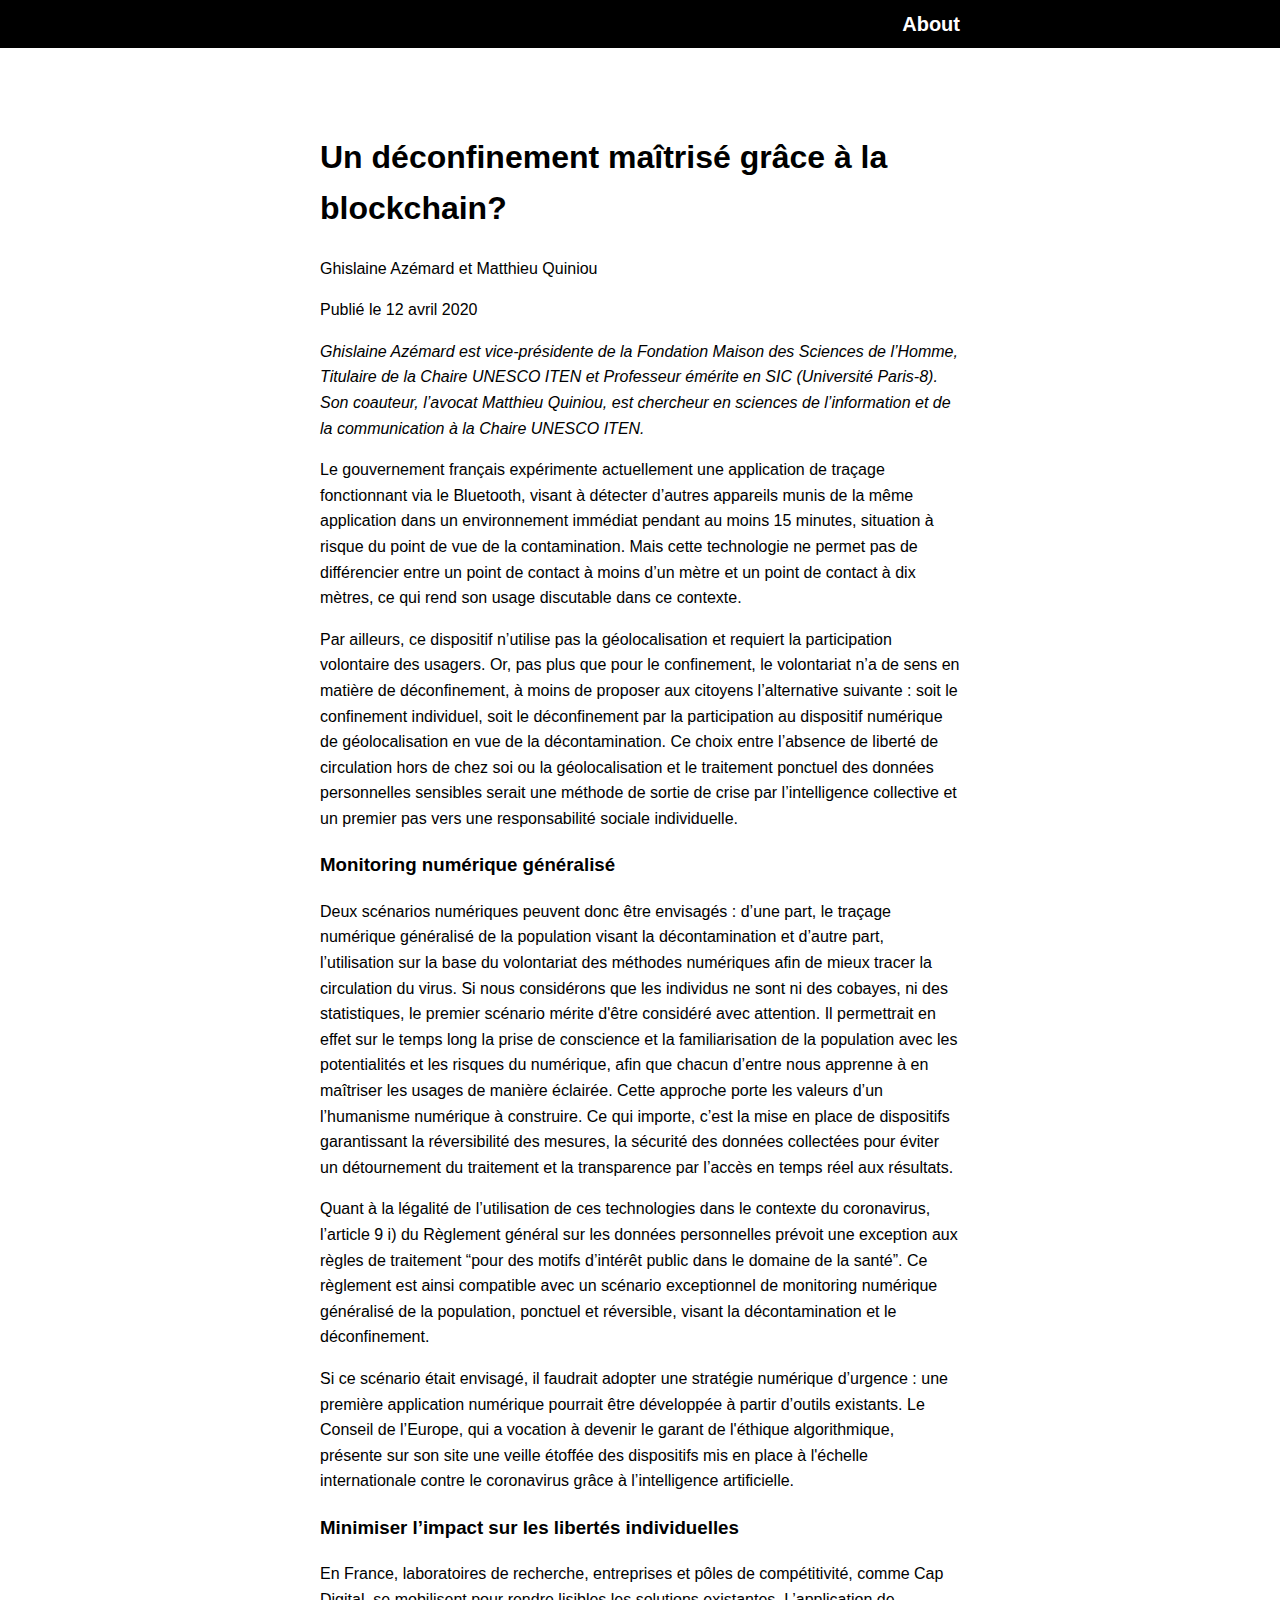
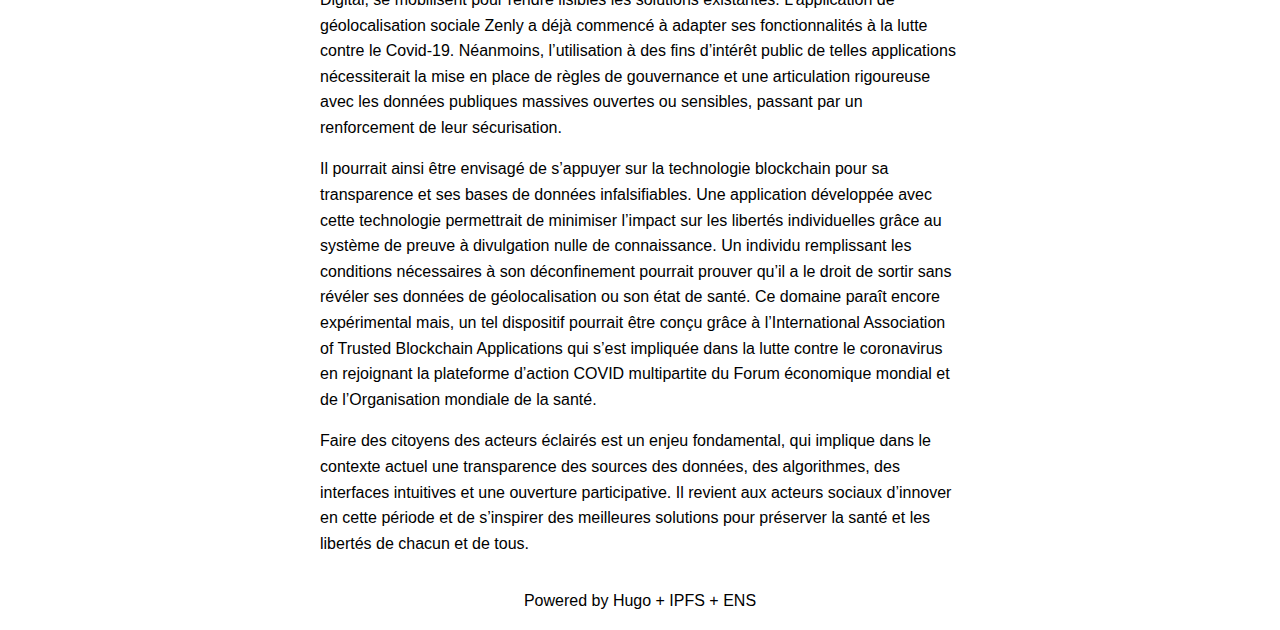
==== public/index.html @ ccd2f6fb "Initial commit" ====
<!DOCTYPE html>
<html lang="">

<head>
  <meta charset="utf-8">

<meta name="viewport" content="width=device-width, initial-scale=1.0">


  
    <meta name="description" content="Un déconfinement maîtrisé grâce à la blockchain? Ghislaine Azémard et Matthieu Quiniou
Publié le 12 avril 2020
Ghislaine Azémard est vice-présidente de la Fondation Maison des Sciences de l&rsquo;Homme, Titulaire de la Chaire UNESCO ITEN et Professeur émérite en SIC (Université Paris-8). Son coauteur, l&rsquo;avocat Matthieu Quiniou, est chercheur en sciences de l&rsquo;information et de la communication à la Chaire UNESCO ITEN.
Le gouvernement français expérimente actuellement une application de traçage fonctionnant via le Bluetooth, visant à détecter d&rsquo;autres appareils munis de la même application dans un environnement immédiat pendant au moins 15 minutes, situation à risque du point de vue de la contamination.">
  








<meta name="generator" content="Hugo 0.66.0" />
  <title></title>
  <link rel="canonical" href="./">


  








  
    
  
  
  <link rel="stylesheet" href="./css/base.min.c7cbd8098bbfb735f3cee8b2913778a5b7a18fb71b65d51f5e28d76f1b911117.css" integrity="sha256-x8vYCYu/tzXzzuiykTd4pbehj7cbZdUfXijXbxuRERc=" crossorigin="anonymous">




</head>

<body>
  <nav class="u-background">
  <div class="u-wrapper">
    <ul class="Banner">
      <li class="Banner-item Banner-item--title">
        <a class="Banner-link u-clickable" href="./"></a>
      </li>
      
        <li class="Banner-item">
          <a class="Banner-link u-clickable" href="./about/">About</a>
        </li>
      
    </ul>
  </div>
</nav>
  <main>
    <div class="u-wrapper">
      <div class="u-padding">
        

  <article>
    <header class="Heading">
  <h2 class="Heading-title">
    <a class="Heading-link u-clickable" href="./" rel="bookmark"></a>
  </h2>
  
</header>
    <h1 id="un-déconfinement-maîtrisé-grâce-à-la-blockchain">Un déconfinement maîtrisé grâce à la blockchain?</h1>
<p>Ghislaine Azémard et Matthieu Quiniou</p>
<p>Publié le 12 avril 2020</p>
<p><em>Ghislaine Azémard est vice-présidente de la Fondation Maison des Sciences de l&rsquo;Homme, Titulaire de la Chaire UNESCO ITEN et Professeur émérite en SIC (Université Paris-8). Son coauteur, l&rsquo;avocat Matthieu Quiniou, est chercheur en sciences de l&rsquo;information et de la communication à la Chaire UNESCO ITEN.</em></p>
<p>Le gouvernement français expérimente actuellement une application de traçage fonctionnant via le Bluetooth, visant à détecter d&rsquo;autres appareils munis de la même application dans un environnement immédiat pendant au moins 15 minutes, situation à risque du point de vue de la contamination. Mais cette technologie ne permet pas de différencier entre un point de contact à moins d&rsquo;un mètre et un point de contact à dix mètres, ce qui rend son usage discutable dans ce contexte.</p>
<p>Par ailleurs, ce dispositif n&rsquo;utilise pas la géolocalisation et requiert la participation volontaire des usagers. Or, pas plus que pour le confinement, le volontariat n&rsquo;a de sens en matière de déconfinement, à moins de proposer aux citoyens l&rsquo;alternative suivante : soit le confinement individuel, soit le déconfinement par la participation au dispositif numérique de géolocalisation en vue de la décontamination. Ce choix entre l&rsquo;absence de liberté de circulation hors de chez soi ou la géolocalisation et le traitement ponctuel des données personnelles sensibles serait une méthode de sortie de crise par l&rsquo;intelligence collective et un premier pas vers une responsabilité sociale individuelle.</p>
<h3 id="monitoring-numérique-généralisé">Monitoring numérique généralisé</h3>
<p>Deux scénarios numériques peuvent donc être envisagés : d&rsquo;une part, le traçage numérique généralisé de la population visant la décontamination et d&rsquo;autre part, l&rsquo;utilisation sur la base du volontariat des méthodes numériques afin de mieux tracer la circulation du virus. Si nous considérons que les individus ne sont ni des cobayes, ni des statistiques, le premier scénario mérite d'être considéré avec attention. Il permettrait en effet sur le temps long la prise de conscience et la familiarisation de la population avec les potentialités et les risques du numérique, afin que chacun d&rsquo;entre nous apprenne à en maîtriser les usages de manière éclairée. Cette approche porte les valeurs d&rsquo;un l&rsquo;humanisme numérique à construire. Ce qui importe, c&rsquo;est la mise en place de dispositifs garantissant la réversibilité des mesures, la sécurité des données collectées pour éviter un détournement du traitement et la transparence par l&rsquo;accès en temps réel aux résultats.</p>
<p>Quant à la légalité de l&rsquo;utilisation de ces technologies dans le contexte du coronavirus, l&rsquo;article 9 i) du Règlement général sur les données personnelles prévoit une exception aux règles de traitement &ldquo;pour des motifs d&rsquo;intérêt public dans le domaine de la santé&rdquo;. Ce règlement est ainsi compatible avec un scénario exceptionnel de monitoring numérique généralisé de la population, ponctuel et réversible, visant la décontamination et le déconfinement.</p>
<p>Si ce scénario était envisagé, il faudrait adopter une stratégie numérique d&rsquo;urgence : une première application numérique pourrait être développée à partir d&rsquo;outils existants. Le Conseil de l&rsquo;Europe, qui a vocation à devenir le garant de l'éthique algorithmique, présente sur son site une veille étoffée des dispositifs mis en place à l'échelle internationale contre le coronavirus grâce à l&rsquo;intelligence artificielle.</p>
<h3 id="minimiser-limpact-sur-les-libertés-individuelles">Minimiser l&rsquo;impact sur les libertés individuelles</h3>
<p>En France, laboratoires de recherche, entreprises et pôles de compétitivité, comme Cap Digital, se mobilisent pour rendre lisibles les solutions existantes. L&rsquo;application de géolocalisation sociale Zenly a déjà commencé à adapter ses fonctionnalités à la lutte contre le Covid-19. Néanmoins, l&rsquo;utilisation à des fins d&rsquo;intérêt public de telles applications nécessiterait la mise en place de règles de gouvernance et une articulation rigoureuse avec les données publiques massives ouvertes ou sensibles, passant par un renforcement de leur sécurisation.</p>
<p>Il pourrait ainsi être envisagé de s&rsquo;appuyer sur la technologie blockchain pour sa transparence et ses bases de données infalsifiables. Une application développée avec cette technologie permettrait de minimiser l&rsquo;impact sur les libertés individuelles grâce au système de preuve à divulgation nulle de connaissance. Un individu remplissant les conditions nécessaires à son déconfinement pourrait prouver qu&rsquo;il a le droit de sortir sans révéler ses données de géolocalisation ou son état de santé. Ce domaine paraît encore expérimental mais, un tel dispositif pourrait être conçu grâce à l&rsquo;International Association of Trusted Blockchain Applications qui s&rsquo;est impliquée dans la lutte contre le coronavirus en rejoignant la plateforme d&rsquo;action COVID multipartite du Forum économique mondial et de l&rsquo;Organisation mondiale de la santé.</p>
<p>Faire des citoyens des acteurs éclairés est un enjeu fondamental, qui implique dans le contexte actuel une transparence des sources des données, des algorithmes, des interfaces intuitives et une ouverture participative. Il revient aux acteurs sociaux d&rsquo;innover en cette période et de s&rsquo;inspirer des meilleures solutions pour préserver la santé et les libertés de chacun et de tous.</p>

    


  

  





    
  

  </article>


      </div>
    </div>
  </main>
  
  <footer class="Footer">
    <div class="u-wrapper">
      <div class="u-padding">
        Powered by Hugo + IPFS + ENS
      </div>
    </div>
  </footer>

</body>

</html>
---- public/css/base.min.c7cbd8098bbfb735f3cee8b2913778a5b7a18fb71b65d51f5e28d76f1b911117.css ----
body{font-family:-apple-system,BlinkMacSystemFont,segoe ui,Roboto,Oxygen-Sans,Ubuntu,Cantarell,helvetica neue,sans-serif;line-height:1.6;display:flex;flex-direction:column;min-height:100vh;margin:0;padding:0}main{flex-grow:1}img{max-width:100%;border-radius:.2rem}pre{overflow-x:auto;border:.1rem solid #d3d3d3;padding:1rem}code{font-family:SFMono-Regular,Consolas,liberation mono,Menlo,Courier,monospace}.Banner{list-style:none;display:flex;flex-flow:row-reverse wrap-reverse;justify-content:space-between;margin:0;padding:0}.Banner-item:nth-child(1){order:1}.Banner-item--title{flex-grow:1}.Banner-link{font-size:1.25rem;color:#fff;padding:.5rem 1rem}.Heading{display:flex;flex-wrap:wrap;justify-content:space-between;align-items:baseline}.Heading-title{margin:1.5rem .5rem 0 0}.Heading-link{color:inherit}.Tags{list-style:none;display:flex;flex-wrap:wrap;justify-content:center;margin:1.5rem 0;padding:0}.Tags-item{border-radius:.2rem;margin:.2rem;padding:0 .3rem}.Tags-link{color:#fff}.Divider{display:flex;justify-content:center}.Divider::after{content:"\a0"}.Pagination{font-size:1.25rem;color:inherit}.Pagination--right{float:right}.Footer{text-align:center;margin:1rem 0}.u-wrapper{max-width:42rem;margin:auto}.u-padding{padding:0 1rem}.u-background{background:#000}.u-clickable{font-weight:700;text-decoration:none;display:inline-block}
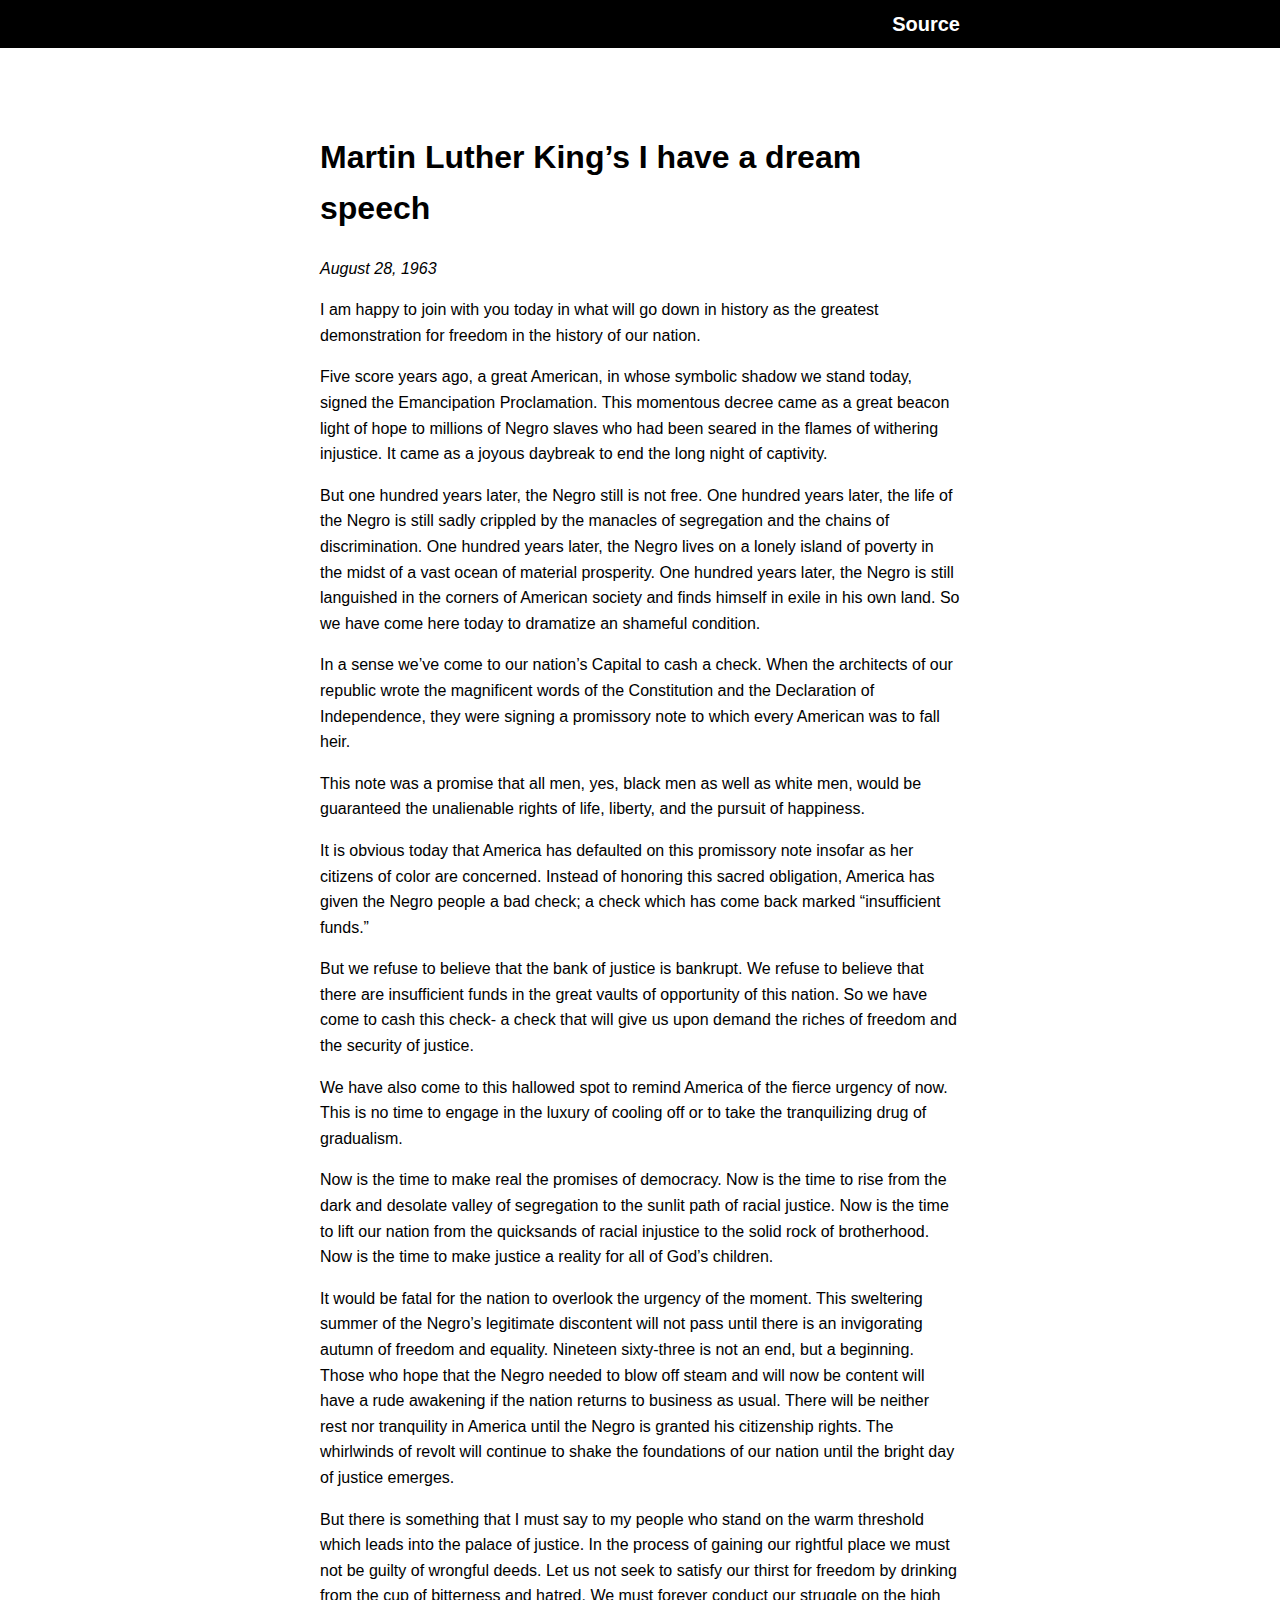
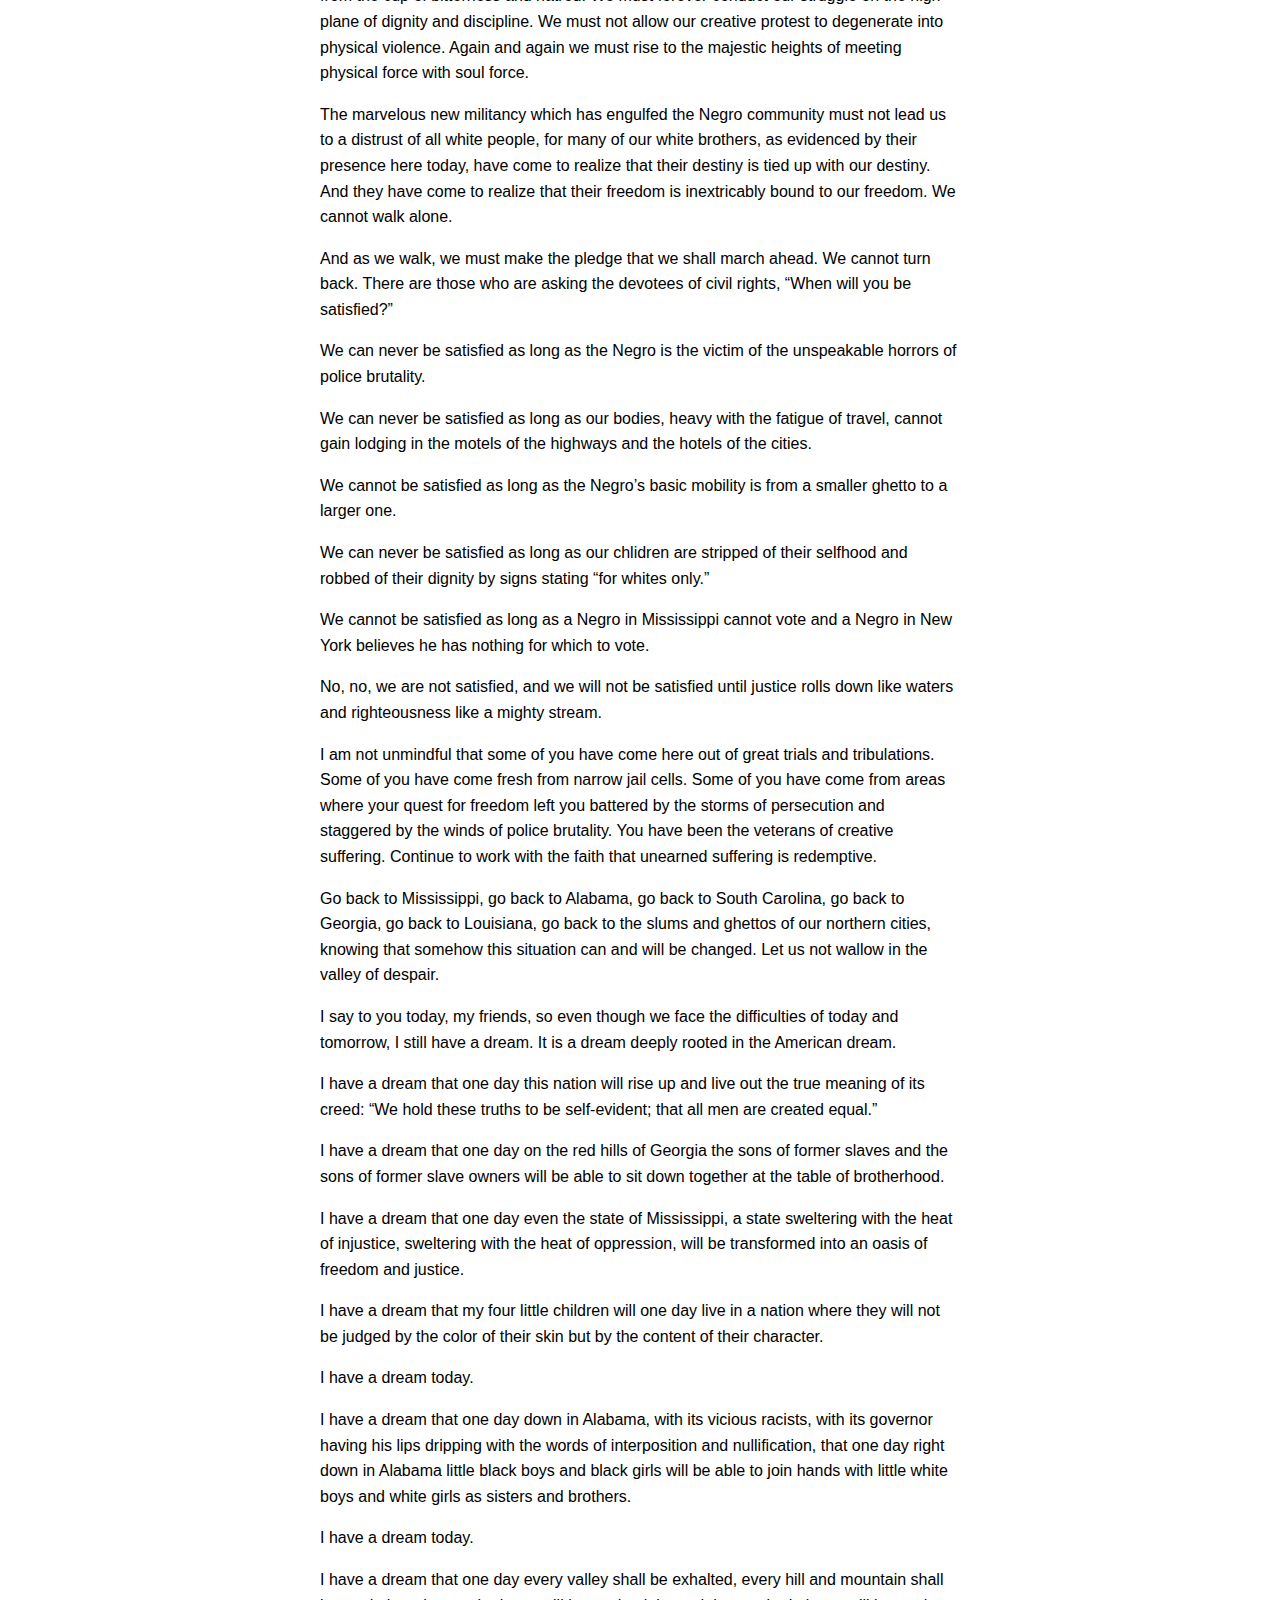
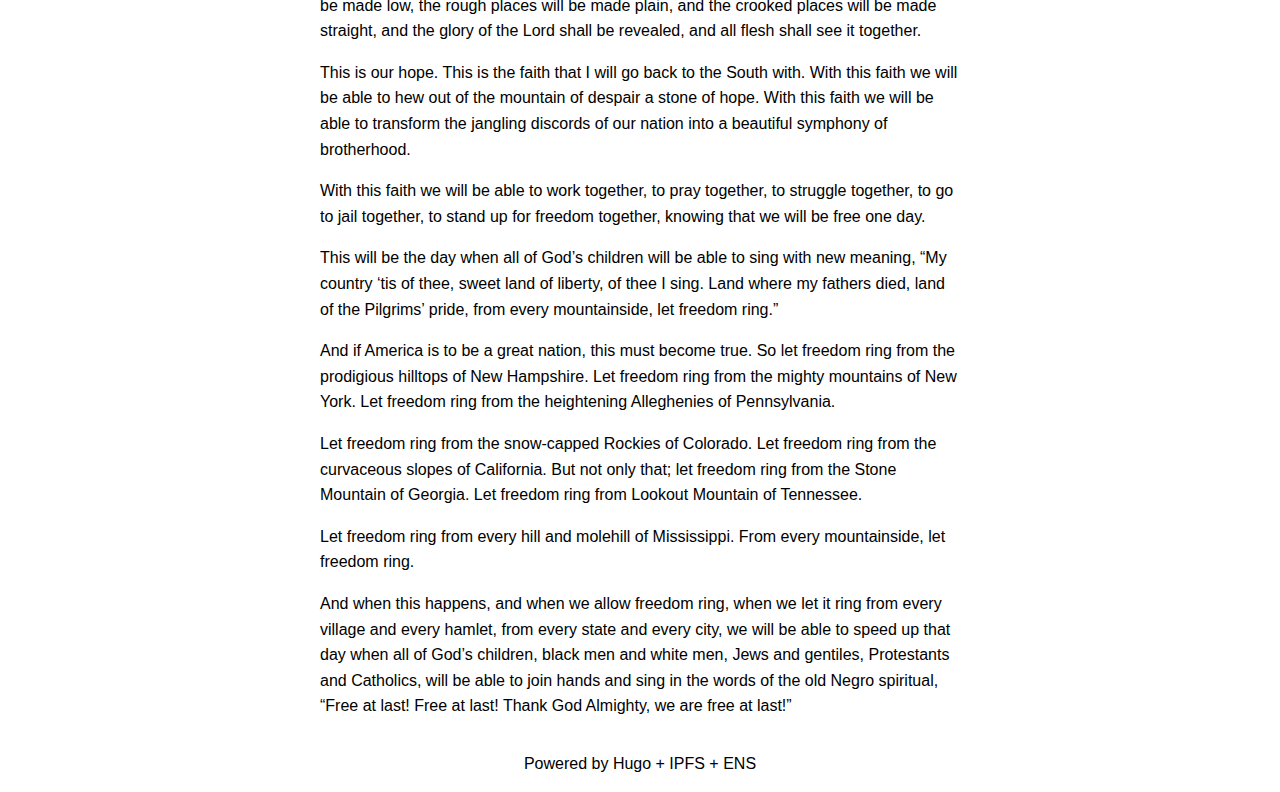
==== commit b54d8228: "add content" ====
--- a/public/index.html
+++ b/public/index.html
@@ -8,10 +8,9 @@
 
 
   
-    <meta name="description" content="Un déconfinement maîtrisé grâce à la blockchain? Ghislaine Azémard et Matthieu Quiniou
-Publié le 12 avril 2020
-Ghislaine Azémard est vice-présidente de la Fondation Maison des Sciences de l&rsquo;Homme, Titulaire de la Chaire UNESCO ITEN et Professeur émérite en SIC (Université Paris-8). Son coauteur, l&rsquo;avocat Matthieu Quiniou, est chercheur en sciences de l&rsquo;information et de la communication à la Chaire UNESCO ITEN.
-Le gouvernement français expérimente actuellement une application de traçage fonctionnant via le Bluetooth, visant à détecter d&rsquo;autres appareils munis de la même application dans un environnement immédiat pendant au moins 15 minutes, situation à risque du point de vue de la contamination.">
+    <meta name="description" content="Martin Luther King&rsquo;s I have a dream speech August 28, 1963
+I am happy to join with you today in what will go down in history as the greatest demonstration for freedom in the history of our nation.
+Five score years ago, a great American, in whose symbolic shadow we stand today, signed the Emancipation Proclamation. This momentous decree came as a great beacon light of hope to millions of Negro slaves who had been seared in the flames of withering injustice.">
   
 
 
@@ -55,7 +54,7 @@
       </li>
       
         <li class="Banner-item">
-          <a class="Banner-link u-clickable" href="./about/">About</a>
+          <a class="Banner-link u-clickable" href="./http:/www.let.rug.nl/usa/documents/1951-/martin-luther-kings-i-have-a-dream-speech-august-28-1963.php">Source</a>
         </li>
       
     </ul>
@@ -73,20 +72,45 @@
   </h2>
   
 </header>
-    <h1 id="un-déconfinement-maîtrisé-grâce-à-la-blockchain">Un déconfinement maîtrisé grâce à la blockchain?</h1>
-<p>Ghislaine Azémard et Matthieu Quiniou</p>
-<p>Publié le 12 avril 2020</p>
-<p><em>Ghislaine Azémard est vice-présidente de la Fondation Maison des Sciences de l&rsquo;Homme, Titulaire de la Chaire UNESCO ITEN et Professeur émérite en SIC (Université Paris-8). Son coauteur, l&rsquo;avocat Matthieu Quiniou, est chercheur en sciences de l&rsquo;information et de la communication à la Chaire UNESCO ITEN.</em></p>
-<p>Le gouvernement français expérimente actuellement une application de traçage fonctionnant via le Bluetooth, visant à détecter d&rsquo;autres appareils munis de la même application dans un environnement immédiat pendant au moins 15 minutes, situation à risque du point de vue de la contamination. Mais cette technologie ne permet pas de différencier entre un point de contact à moins d&rsquo;un mètre et un point de contact à dix mètres, ce qui rend son usage discutable dans ce contexte.</p>
-<p>Par ailleurs, ce dispositif n&rsquo;utilise pas la géolocalisation et requiert la participation volontaire des usagers. Or, pas plus que pour le confinement, le volontariat n&rsquo;a de sens en matière de déconfinement, à moins de proposer aux citoyens l&rsquo;alternative suivante : soit le confinement individuel, soit le déconfinement par la participation au dispositif numérique de géolocalisation en vue de la décontamination. Ce choix entre l&rsquo;absence de liberté de circulation hors de chez soi ou la géolocalisation et le traitement ponctuel des données personnelles sensibles serait une méthode de sortie de crise par l&rsquo;intelligence collective et un premier pas vers une responsabilité sociale individuelle.</p>
-<h3 id="monitoring-numérique-généralisé">Monitoring numérique généralisé</h3>
-<p>Deux scénarios numériques peuvent donc être envisagés : d&rsquo;une part, le traçage numérique généralisé de la population visant la décontamination et d&rsquo;autre part, l&rsquo;utilisation sur la base du volontariat des méthodes numériques afin de mieux tracer la circulation du virus. Si nous considérons que les individus ne sont ni des cobayes, ni des statistiques, le premier scénario mérite d'être considéré avec attention. Il permettrait en effet sur le temps long la prise de conscience et la familiarisation de la population avec les potentialités et les risques du numérique, afin que chacun d&rsquo;entre nous apprenne à en maîtriser les usages de manière éclairée. Cette approche porte les valeurs d&rsquo;un l&rsquo;humanisme numérique à construire. Ce qui importe, c&rsquo;est la mise en place de dispositifs garantissant la réversibilité des mesures, la sécurité des données collectées pour éviter un détournement du traitement et la transparence par l&rsquo;accès en temps réel aux résultats.</p>
-<p>Quant à la légalité de l&rsquo;utilisation de ces technologies dans le contexte du coronavirus, l&rsquo;article 9 i) du Règlement général sur les données personnelles prévoit une exception aux règles de traitement &ldquo;pour des motifs d&rsquo;intérêt public dans le domaine de la santé&rdquo;. Ce règlement est ainsi compatible avec un scénario exceptionnel de monitoring numérique généralisé de la population, ponctuel et réversible, visant la décontamination et le déconfinement.</p>
-<p>Si ce scénario était envisagé, il faudrait adopter une stratégie numérique d&rsquo;urgence : une première application numérique pourrait être développée à partir d&rsquo;outils existants. Le Conseil de l&rsquo;Europe, qui a vocation à devenir le garant de l'éthique algorithmique, présente sur son site une veille étoffée des dispositifs mis en place à l'échelle internationale contre le coronavirus grâce à l&rsquo;intelligence artificielle.</p>
-<h3 id="minimiser-limpact-sur-les-libertés-individuelles">Minimiser l&rsquo;impact sur les libertés individuelles</h3>
-<p>En France, laboratoires de recherche, entreprises et pôles de compétitivité, comme Cap Digital, se mobilisent pour rendre lisibles les solutions existantes. L&rsquo;application de géolocalisation sociale Zenly a déjà commencé à adapter ses fonctionnalités à la lutte contre le Covid-19. Néanmoins, l&rsquo;utilisation à des fins d&rsquo;intérêt public de telles applications nécessiterait la mise en place de règles de gouvernance et une articulation rigoureuse avec les données publiques massives ouvertes ou sensibles, passant par un renforcement de leur sécurisation.</p>
-<p>Il pourrait ainsi être envisagé de s&rsquo;appuyer sur la technologie blockchain pour sa transparence et ses bases de données infalsifiables. Une application développée avec cette technologie permettrait de minimiser l&rsquo;impact sur les libertés individuelles grâce au système de preuve à divulgation nulle de connaissance. Un individu remplissant les conditions nécessaires à son déconfinement pourrait prouver qu&rsquo;il a le droit de sortir sans révéler ses données de géolocalisation ou son état de santé. Ce domaine paraît encore expérimental mais, un tel dispositif pourrait être conçu grâce à l&rsquo;International Association of Trusted Blockchain Applications qui s&rsquo;est impliquée dans la lutte contre le coronavirus en rejoignant la plateforme d&rsquo;action COVID multipartite du Forum économique mondial et de l&rsquo;Organisation mondiale de la santé.</p>
-<p>Faire des citoyens des acteurs éclairés est un enjeu fondamental, qui implique dans le contexte actuel une transparence des sources des données, des algorithmes, des interfaces intuitives et une ouverture participative. Il revient aux acteurs sociaux d&rsquo;innover en cette période et de s&rsquo;inspirer des meilleures solutions pour préserver la santé et les libertés de chacun et de tous.</p>
+    <h1 id="martin-luther-kings-i-have-a-dream-speech">Martin Luther King&rsquo;s I have a dream speech</h1>
+<p><em>August 28, 1963</em></p>
+<p>I am happy to join with you today in what will go down in history as the greatest demonstration for freedom in the history of our nation.</p>
+<p>Five score years ago, a great American, in whose symbolic shadow we stand today, signed the Emancipation Proclamation. This momentous decree came as a great beacon light of hope to millions of Negro slaves who had been seared in the flames of withering injustice. It came as a joyous daybreak to end the long night of captivity.</p>
+<p>But one hundred years later, the Negro still is not free. One hundred years later, the life of the Negro is still sadly crippled by the manacles of segregation and the chains of discrimination. One hundred years later, the Negro lives on a lonely island of poverty in the midst of a vast ocean of material prosperity. One hundred years later, the Negro is still languished in the corners of American society and finds himself in exile in his own land. So we have come here today to dramatize an shameful condition.</p>
+<p>In a sense we&rsquo;ve come to our nation&rsquo;s Capital to cash a check. When the architects of our republic wrote the magnificent words of the Constitution and the Declaration of Independence, they were signing a promissory note to which every American was to fall heir.</p>
+<p>This note was a promise that all men, yes, black men as well as white men, would be guaranteed the unalienable rights of life, liberty, and the pursuit of happiness.</p>
+<p>It is obvious today that America has defaulted on this promissory note insofar as her citizens of color are concerned. Instead of honoring this sacred obligation, America has given the Negro people a bad check; a check which has come back marked &ldquo;insufficient funds.&rdquo;</p>
+<p>But we refuse to believe that the bank of justice is bankrupt. We refuse to believe that there are insufficient funds in the great vaults of opportunity of this nation. So we have come to cash this check- a check that will give us upon demand the riches of freedom and the security of justice.</p>
+<p>We have also come to this hallowed spot to remind America of the fierce urgency of now. This is no time to engage in the luxury of cooling off or to take the tranquilizing drug of gradualism.</p>
+<p>Now is the time to make real the promises of democracy. Now is the time to rise from the dark and desolate valley of segregation to the sunlit path of racial justice. Now is the time to lift our nation from the quicksands of racial injustice to the solid rock of brotherhood. Now is the time to make justice a reality for all of God&rsquo;s children.</p>
+<p>It would be fatal for the nation to overlook the urgency of the moment. This sweltering summer of the Negro&rsquo;s legitimate discontent will not pass until there is an invigorating autumn of freedom and equality. Nineteen sixty-three is not an end, but a beginning. Those who hope that the Negro needed to blow off steam and will now be content will have a rude awakening if the nation returns to business as usual. There will be neither rest nor tranquility in America until the Negro is granted his citizenship rights. The whirlwinds of revolt will continue to shake the foundations of our nation until the bright day of justice emerges.</p>
+<p>But there is something that I must say to my people who stand on the warm threshold which leads into the palace of justice. In the process of gaining our rightful place we must not be guilty of wrongful deeds. Let us not seek to satisfy our thirst for freedom by drinking from the cup of bitterness and hatred. We must forever conduct our struggle on the high plane of dignity and discipline. We must not allow our creative protest to degenerate into physical violence. Again and again we must rise to the majestic heights of meeting physical force with soul force.</p>
+<p>The marvelous new militancy which has engulfed the Negro community must not lead us to a distrust of all white people, for many of our white brothers, as evidenced by their presence here today, have come to realize that their destiny is tied up with our destiny. And they have come to realize that their freedom is inextricably bound to our freedom. We cannot walk alone.</p>
+<p>And as we walk, we must make the pledge that we shall march ahead. We cannot turn back. There are those who are asking the devotees of civil rights, &ldquo;When will you be satisfied?&rdquo;</p>
+<p>We can never be satisfied as long as the Negro is the victim of the unspeakable horrors of police brutality.</p>
+<p>We can never be satisfied as long as our bodies, heavy with the fatigue of travel, cannot gain lodging in the motels of the highways and the hotels of the cities.</p>
+<p>We cannot be satisfied as long as the Negro&rsquo;s basic mobility is from a smaller ghetto to a larger one.</p>
+<p>We can never be satisfied as long as our chlidren are stripped of their selfhood and robbed of their dignity by signs stating &ldquo;for whites only.&rdquo;</p>
+<p>We cannot be satisfied as long as a Negro in Mississippi cannot vote and a Negro in New York believes he has nothing for which to vote.</p>
+<p>No, no, we are not satisfied, and we will not be satisfied until justice rolls down like waters and righteousness like a mighty stream.</p>
+<p>I am not unmindful that some of you have come here out of great trials and tribulations. Some of you have come fresh from narrow jail cells. Some of you have come from areas where your quest for freedom left you battered by the storms of persecution and staggered by the winds of police brutality. You have been the veterans of creative suffering. Continue to work with the faith that unearned suffering is redemptive.</p>
+<p>Go back to Mississippi, go back to Alabama, go back to South Carolina, go back to Georgia, go back to Louisiana, go back to the slums and ghettos of our northern cities, knowing that somehow this situation can and will be changed. Let us not wallow in the valley of despair.</p>
+<p>I say to you today, my friends, so even though we face the difficulties of today and tomorrow, I still have a dream. It is a dream deeply rooted in the American dream.</p>
+<p>I have a dream that one day this nation will rise up and live out the true meaning of its creed: &ldquo;We hold these truths to be self-evident; that all men are created equal.&rdquo;</p>
+<p>I have a dream that one day on the red hills of Georgia the sons of former slaves and the sons of former slave owners will be able to sit down together at the table of brotherhood.</p>
+<p>I have a dream that one day even the state of Mississippi, a state sweltering with the heat of injustice, sweltering with the heat of oppression, will be transformed into an oasis of freedom and justice.</p>
+<p>I have a dream that my four little children will one day live in a nation where they will not be judged by the color of their skin but by the content of their character.</p>
+<p>I have a dream today.</p>
+<p>I have a dream that one day down in Alabama, with its vicious racists, with its governor having his lips dripping with the words of interposition and nullification, that one day right down in Alabama little black boys and black girls will be able to join hands with little white boys and white girls as sisters and brothers.</p>
+<p>I have a dream today.</p>
+<p>I have a dream that one day every valley shall be exhalted, every hill and mountain shall be made low, the rough places will be made plain, and the crooked places will be made straight, and the glory of the Lord shall be revealed, and all flesh shall see it together.</p>
+<p>This is our hope. This is the faith that I will go back to the South with. With this faith we will be able to hew out of the mountain of despair a stone of hope. With this faith we will be able to transform the jangling discords of our nation into a beautiful symphony of brotherhood.</p>
+<p>With this faith we will be able to work together, to pray together, to struggle together, to go to jail together, to stand up for freedom together, knowing that we will be free one day.</p>
+<p>This will be the day when all of God&rsquo;s children will be able to sing with new meaning, &ldquo;My country &lsquo;tis of thee, sweet land of liberty, of thee I sing. Land where my fathers died, land of the Pilgrims&rsquo; pride, from every mountainside, let freedom ring.&rdquo;</p>
+<p>And if America is to be a great nation, this must become true. So let freedom ring from the prodigious hilltops of New Hampshire. Let freedom ring from the mighty mountains of New York. Let freedom ring from the heightening Alleghenies of Pennsylvania.</p>
+<p>Let freedom ring from the snow-capped Rockies of Colorado. Let freedom ring from the curvaceous slopes of California. But not only that; let freedom ring from the Stone Mountain of Georgia. Let freedom ring from Lookout Mountain of Tennessee.</p>
+<p>Let freedom ring from every hill and molehill of Mississippi. From every mountainside, let freedom ring.</p>
+<p>And when this happens, and when we allow freedom ring, when we let it ring from every village and every hamlet, from every state and every city, we will be able to speed up that day when all of God&rsquo;s children, black men and white men, Jews and gentiles, Protestants and Catholics, will be able to join hands and sing in the words of the old Negro spiritual, &ldquo;Free at last! Free at last! Thank God Almighty, we are free at last!&rdquo;</p>
 
     
 
